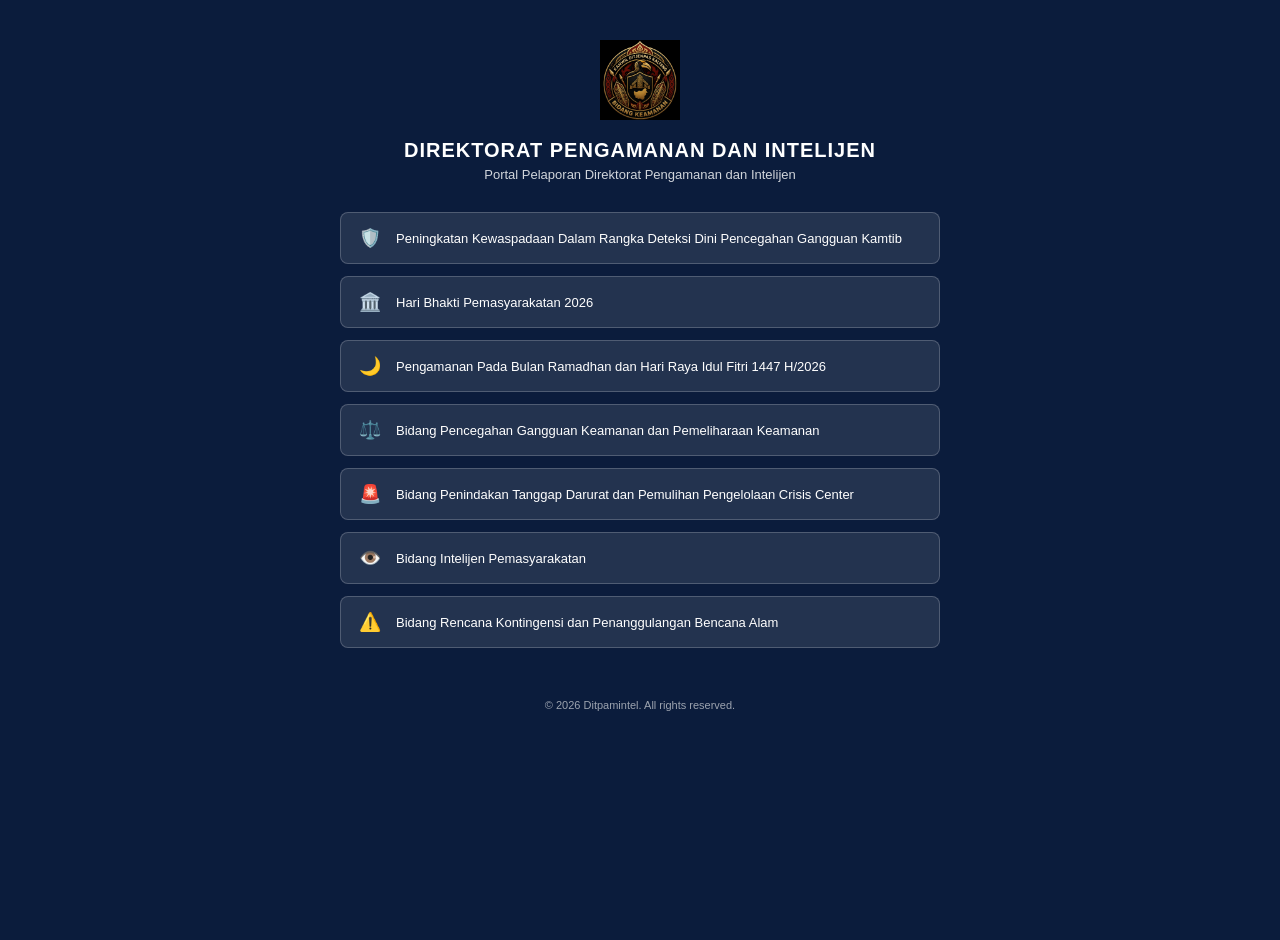
==== index.html @ e16921b6 "Add files via upload" ====
<!DOCTYPE html>
<html lang="id">
<head>
    <meta charset="UTF-8">
    <meta name="viewport" content="width=device-width, initial-scale=1.0">
    <title>Portal Pelaporan Direktorat Pengamanan dan Intelijen</title>
    <link rel="stylesheet" href="style.css">
</head>
<body>

    <!-- Bagian Header (Logo & Judul) -->
    <div class="header-container">
        <img src="logo.png" alt="Logo Instansi" class="logo">
        <h1>DIREKTORAT PENGAMANAN DAN INTELIJEN</h1>
        <p>Portal Pelaporan Direktorat Pengamanan dan Intelijen</p>
    </div>

    <!-- Bagian Tombol Menu / Kartu -->
    <div class="menu-container">
        <a href="#" class="menu-card">
            <span class="icon">🛡️</span>
            <span>Peningkatan Kewaspadaan Dalam Rangka Deteksi Dini Pencegahan Gangguan Kamtib</span>
        </a>
        <a href="#" class="menu-card">
            <span class="icon">🏛️</span>
            <span>Hari Bhakti Pemasyarakatan 2026</span>
        </a>
        <a href="#" class="menu-card">
            <span class="icon">🌙</span>
            <span>Pengamanan Pada Bulan Ramadhan dan Hari Raya Idul Fitri 1447 H/2026</span>
        </a>
        <a href="#" class="menu-card">
            <span class="icon">⚖️</span>
            <span>Bidang Pencegahan Gangguan Keamanan dan Pemeliharaan Keamanan</span>
        </a>
        <a href="#" class="menu-card">
            <span class="icon">🚨</span>
            <span>Bidang Penindakan Tanggap Darurat dan Pemulihan Pengelolaan Crisis Center</span>
        </a>
        <a href="#" class="menu-card">
            <span class="icon">👁️</span>
            <span>Bidang Intelijen Pemasyarakatan</span>
        </a>
        <a href="#" class="menu-card">
            <span class="icon">⚠️</span>
            <span>Bidang Rencana Kontingensi dan Penanggulangan Bencana Alam</span>
        </a>
    </div>

    <!-- Bagian Footer -->
    <footer>
        <p>&copy; 2026 Ditpamintel. All rights reserved.</p>
    </footer>

</body>
</html>
---- style.css ----
/* Mengatur latar belakang halaman menjadi biru tua */
body {
    background-color: #0b1c3c; /* Warna dasar biru tua */
    color: #ffffff; /* Warna teks putih */
    font-family: Arial, sans-serif;
    margin: 0;
    padding: 20px;
    display: flex;
    flex-direction: column;
    align-items: center;
    min-height: 100vh;
}

/* Pengaturan Header (Logo dan Judul) */
.header-container {
    text-align: center;
    margin-bottom: 30px;
    margin-top: 20px;
}

.logo {
    width: 80px; /* Ukuran lebar logo */
    height: auto;
    margin-bottom: 10px;
}

.header-container h1 {
    font-size: 20px;
    font-weight: bold;
    margin: 5px 0;
    letter-spacing: 1px;
}

.header-container p {
    font-size: 13px;
    color: #d1d5db;
    margin: 0;
}

/* Pengaturan Kontainer Menu */
.menu-container {
    width: 100%;
    max-width: 600px; /* Batas lebar maksimal kotak menu */
    display: flex;
    flex-direction: column;
    gap: 12px; /* Jarak antar tombol */
}

/* Pengaturan Kotak Tombol (Card) */
.menu-card {
    background-color: rgba(255, 255, 255, 0.1); /* Efek transparan tipis */
    border: 1px solid rgba(255, 255, 255, 0.2);
    color: #ffffff;
    padding: 14px 18px;
    border-radius: 8px; /* Membuat sudut tombol melengkung */
    text-decoration: none;
    display: flex;
    align-items: center;
    gap: 15px;
    font-size: 13px;
    font-weight: 500;
    transition: background-color 0.2s, transform 0.2s;
}

/* Efek saat kursor menyentuh tombol (hover) */
.menu-card:hover {
    background-color: rgba(255, 255, 255, 0.2);
    transform: translateY(-2px);
}

.icon {
    font-size: 18px;
}

/* Pengaturan Footer */
footer {
    margin-top: 40px;
    text-align: center;
    font-size: 11px;
    color: #9ca3af;
}
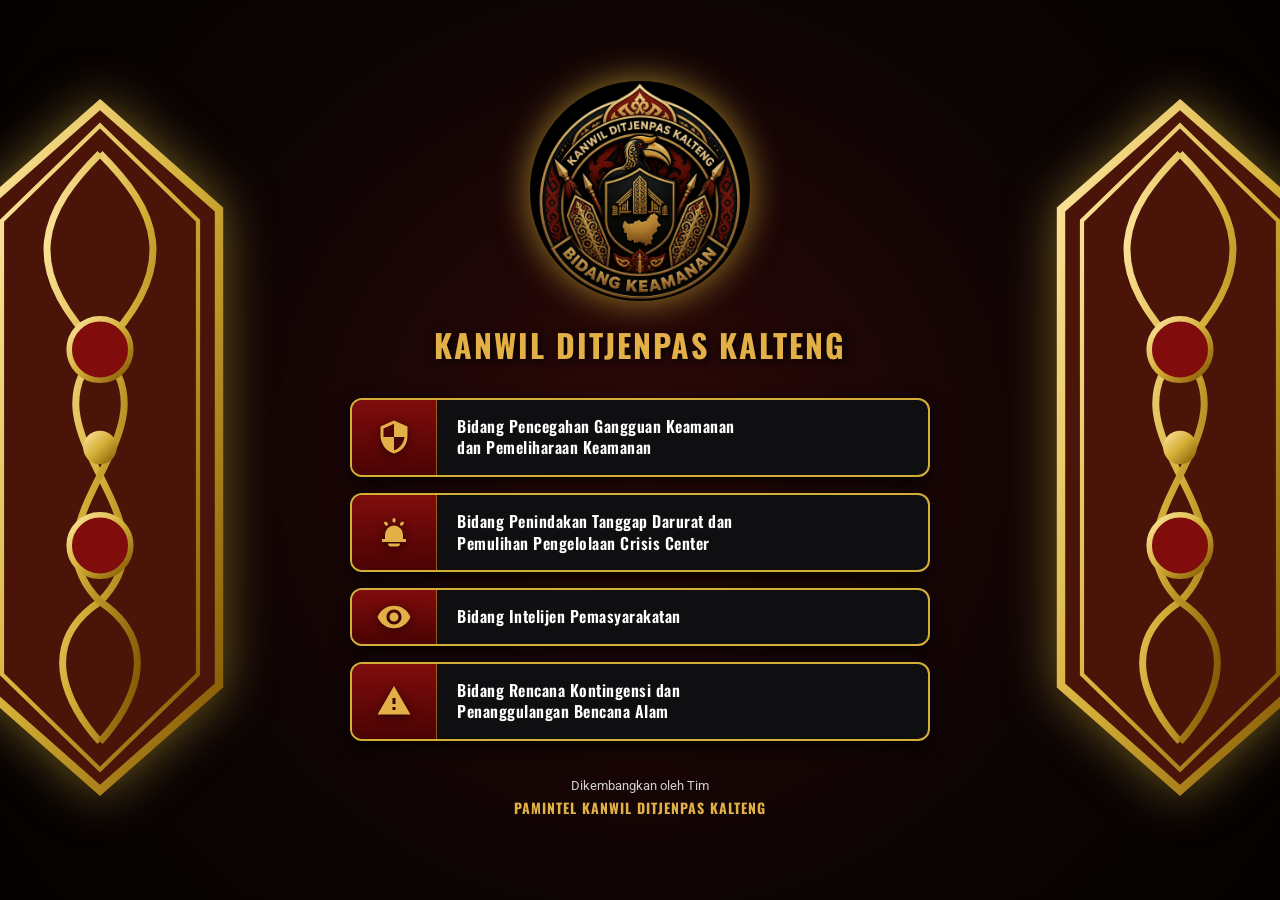
==== commit 06c75fbf: "Add files via upload" ====
--- a/index.html
+++ b/index.html
@@ -3,54 +3,116 @@
 <head>
     <meta charset="UTF-8">
     <meta name="viewport" content="width=device-width, initial-scale=1.0">
-    <title>Portal Pelaporan Direktorat Pengamanan dan Intelijen</title>
+    <title>KANWIL DITJENPAS KALTENG - Portal Pengamanan & Intelijen</title>
+    <link rel="preconnect" href="https://fonts.googleapis.com">
+    <link rel="preconnect" href="https://fonts.gstatic.com" crossorigin>
+    <link href="https://fonts.googleapis.com/css2?family=Oswald:wght@500;600;700&family=Roboto:wght@400;600;700&display=swap" rel="stylesheet">
     <link rel="stylesheet" href="style.css">
 </head>
 <body>
 
-    <!-- Bagian Header (Logo & Judul) -->
-    <div class="header-container">
-        <img src="logo.png" alt="Logo Instansi" class="logo">
-        <h1>DIREKTORAT PENGAMANAN DAN INTELIJEN</h1>
-        <p>Portal Pelaporan Direktorat Pengamanan dan Intelijen</p>
+    <!-- TALAWANG DAYAK RAKSASA SISI KIRI -->
+    <div class="talawang-side talawang-left">
+        <svg viewBox="0 0 200 500" class="talawang-svg">
+            <defs>
+                <linearGradient id="gold" x1="0%" y1="0%" x2="100%" y2="100%">
+                    <stop offset="0%" stop-color="#ffe8a3"/>
+                    <stop offset="50%" stop-color="#d4af37"/>
+                    <stop offset="100%" stop-color="#805300"/>
+                </linearGradient>
+            </defs>
+            <!-- Perisai Segienam khas Talawang -->
+            <polygon points="100,5 185,80 185,420 100,495 15,420 15,80" fill="#4a1508" stroke="url(#gold)" stroke-width="6"/>
+            <polygon points="100,20 170,88 170,412 100,480 30,412 30,88" fill="none" stroke="url(#gold)" stroke-width="3"/>
+            <!-- Ukiran Lengkung Dayak Padat -->
+            <path d="M100,40 C140,80 160,120 100,180 C40,240 160,300 100,360 C40,400 100,460 100,460" fill="none" stroke="url(#gold)" stroke-width="5"/>
+            <path d="M100,40 C60,80 40,120 100,180 C160,240 40,300 100,360 C160,400 100,460 100,460" fill="none" stroke="url(#gold)" stroke-width="5"/>
+            <circle cx="100" cy="180" r="22" fill="#800c0c" stroke="url(#gold)" stroke-width="4"/>
+            <circle cx="100" cy="320" r="22" fill="#800c0c" stroke="url(#gold)" stroke-width="4"/>
+            <circle cx="100" cy="250" r="12" fill="url(#gold)"/>
+        </svg>
     </div>
 
-    <!-- Bagian Tombol Menu / Kartu -->
-    <div class="menu-container">
-        <a href="#" class="menu-card">
-            <span class="icon">🛡️</span>
-            <span>Peningkatan Kewaspadaan Dalam Rangka Deteksi Dini Pencegahan Gangguan Kamtib</span>
-        </a>
-        <a href="#" class="menu-card">
-            <span class="icon">🏛️</span>
-            <span>Hari Bhakti Pemasyarakatan 2026</span>
-        </a>
-        <a href="#" class="menu-card">
-            <span class="icon">🌙</span>
-            <span>Pengamanan Pada Bulan Ramadhan dan Hari Raya Idul Fitri 1447 H/2026</span>
-        </a>
-        <a href="#" class="menu-card">
-            <span class="icon">⚖️</span>
-            <span>Bidang Pencegahan Gangguan Keamanan dan Pemeliharaan Keamanan</span>
-        </a>
-        <a href="#" class="menu-card">
-            <span class="icon">🚨</span>
-            <span>Bidang Penindakan Tanggap Darurat dan Pemulihan Pengelolaan Crisis Center</span>
-        </a>
-        <a href="#" class="menu-card">
-            <span class="icon">👁️</span>
-            <span>Bidang Intelijen Pemasyarakatan</span>
-        </a>
-        <a href="#" class="menu-card">
-            <span class="icon">⚠️</span>
-            <span>Bidang Rencana Kontingensi dan Penanggulangan Bencana Alam</span>
-        </a>
+    <!-- TALAWANG DAYAK RAKSASA SISI KANAN -->
+    <div class="talawang-side talawang-right">
+        <svg viewBox="0 0 200 500" class="talawang-svg">
+            <polygon points="100,5 185,80 185,420 100,495 15,420 15,80" fill="#4a1508" stroke="url(#gold)" stroke-width="6"/>
+            <polygon points="100,20 170,88 170,412 100,480 30,412 30,88" fill="none" stroke="url(#gold)" stroke-width="3"/>
+            <path d="M100,40 C140,80 160,120 100,180 C40,240 160,300 100,360 C40,400 100,460 100,460" fill="none" stroke="url(#gold)" stroke-width="5"/>
+            <path d="M100,40 C60,80 40,120 100,180 C160,240 40,300 100,360 C160,400 100,460 100,460" fill="none" stroke="url(#gold)" stroke-width="5"/>
+            <circle cx="100" cy="180" r="22" fill="#800c0c" stroke="url(#gold)" stroke-width="4"/>
+            <circle cx="100" cy="320" r="22" fill="#800c0c" stroke="url(#gold)" stroke-width="4"/>
+            <circle cx="100" cy="250" r="12" fill="url(#gold)"/>
+        </svg>
     </div>
 
-    <!-- Bagian Footer -->
-    <footer>
-        <p>&copy; 2026 Ditpamintel. All rights reserved.</p>
-    </footer>
+    <!-- KONTAINER UTAMA -->
+    <div class="main-wrapper">
+
+        <!-- LOGO BANYAK BERPENDAR TANPA KOTAK HITAM -->
+        <div class="header-box">
+            <div class="logo-glow-container">
+                <img src="logo-keamanan.png" alt="Logo Bidang Keamanan" class="logo-image">
+            </div>
+            <h1 class="header-title">KANWIL DITJENPAS KALTENG</h1>
+        </div>
+
+        <!-- 4 KOTAK MENU -->
+        <div class="menu-container">
+
+            <a href="#" class="card-item">
+                <div class="card-icon-wrapper">
+                    <svg class="custom-icon" viewBox="0 0 24 24" fill="currentColor">
+                        <path d="M12 1L3 5v6c0 5.55 3.84 10.74 9 12 5.16-1.26 9-5.45 9-12V5l-9-4zm0 10.99h7c-.53 4.12-3.28 7.79-7 8.94V12H5V6.3l7-3.11v8.8z"/>
+                    </svg>
+                </div>
+                <div class="card-label">
+                    Bidang Pencegahan Gangguan Keamanan<br>dan Pemeliharaan Keamanan
+                </div>
+            </a>
+
+            <a href="#" class="card-item">
+                <div class="card-icon-wrapper">
+                    <svg class="custom-icon" viewBox="0 0 24 24" fill="currentColor">
+                        <path d="M12 2a1 1 0 011 1v1a1 1 0 11-2 0V3a1 1 0 011-1zm6.36 2.64a1 1 0 010 1.41l-.7.71a1 1 0 11-1.42-1.42l.71-.7a1 1 0 011.41 0zM5.64 4.64a1 1 0 011.41 0l.71.7a1 1 0 11-1.42 1.42l-.7-.71a1 1 0 010-1.41zM12 7a6 6 0 00-6 6v3h12v-3a6 6 0 00-6-6zm-8 9h16v2H4v-2zm4 3h8a2 2 0 01-2 2h-4a2 2 0 01-2-2z"/>
+                    </svg>
+                </div>
+                <div class="card-label">
+                    Bidang Penindakan Tanggap Darurat dan<br>Pemulihan Pengelolaan Crisis Center
+                </div>
+            </a>
+
+            <a href="#" class="card-item">
+                <div class="card-icon-wrapper">
+                    <svg class="custom-icon" viewBox="0 0 24 24" fill="currentColor">
+                        <path d="M12 4.5C7 4.5 2.73 7.61 1 12c1.73 4.39 6 7.5 11 7.5s9.27-3.11 11-7.5c-1.73-4.39-6-7.5-11-7.5zM12 17c-2.76 0-5-2.24-5-5s2.24-5 5-5 5 2.24 5 5-2.24 5-5 5zm0-8c-1.66 0-3 1.34-3 3s1.34 3 3 3 3-1.34 3-3-1.34-3-3-3z"/>
+                    </svg>
+                </div>
+                <div class="card-label">
+                    Bidang Intelijen Pemasyarakatan
+                </div>
+            </a>
+
+            <a href="#" class="card-item">
+                <div class="card-icon-wrapper">
+                    <svg class="custom-icon" viewBox="0 0 24 24" fill="currentColor">
+                        <path d="M1 21h22L12 2 1 21zm12-3h-2v-2h2v2zm0-4h-2v-4h2v4z"/>
+                    </svg>
+                </div>
+                <div class="card-label">
+                    Bidang Rencana Kontingensi dan<br>Penanggulangan Bencana Alam
+                </div>
+            </a>
+
+        </div>
+
+        <!-- FOOTER -->
+        <footer class="footer-text">
+            <p>Dikembangkan oleh Tim</p>
+            <p class="footer-bold">PAMINTEL KANWIL DITJENPAS KALTENG</p>
+        </footer>
+
+    </div>
 
 </body>
 </html>
--- a/style.css
+++ b/style.css
@@ -1,81 +1,172 @@
-/* Mengatur latar belakang halaman menjadi biru tua */
+* {
+    box-sizing: border-box;
+    margin: 0;
+    padding: 0;
+}
+
 body {
-    background-color: #0b1c3c; /* Warna dasar biru tua */
-    color: #ffffff; /* Warna teks putih */
-    font-family: Arial, sans-serif;
-    margin: 0;
-    padding: 20px;
+    background: radial-gradient(circle at center, #2e0808 0%, #0d0404 60%, #050202 100%);
+    color: #ffffff;
+    font-family: 'Oswald', 'Arial Narrow', sans-serif;
+    min-height: 100vh;
+    display: flex;
+    justify-content: center;
+    align-items: center;
+    position: relative;
+    overflow-x: hidden;
+    padding: 20px 15px;
+}
+
+/* --- TAMPILAN TALAWANG TEGAS DUA SISI --- */
+.talawang-side {
+    position: fixed;
+    top: 50%;
+    transform: translateY(-50%);
+    width: 280px; /* Ukuran besar & menjorok gagah */
+    height: auto;
+    z-index: 1;
+    pointer-events: none;
+    filter: drop-shadow(0 0 25px rgba(212, 175, 55, 0.5));
+}
+
+.talawang-left {
+    left: -40px; /* Menjorok ke dalam di kiri */
+}
+
+.talawang-right {
+    right: -40px; /* Menjorok ke dalam di kanan */
+}
+
+.talawang-svg {
+    width: 100%;
+    height: auto;
+}
+
+/* --- KONTAINER UTAMA --- */
+.main-wrapper {
+    width: 100%;
+    max-width: 580px;
+    text-align: center;
+    z-index: 2;
     display: flex;
     flex-direction: column;
     align-items: center;
-    min-height: 100vh;
 }
 
-/* Pengaturan Header (Logo dan Judul) */
-.header-container {
-    text-align: center;
+/* --- LOGO TANPA KOTAK HITAM --- */
+.header-box {
     margin-bottom: 30px;
-    margin-top: 20px;
 }
 
-.logo {
-    width: 80px; /* Ukuran lebar logo */
-    height: auto;
-    margin-bottom: 10px;
+.logo-glow-container {
+    display: inline-block;
+    border-radius: 50%;
+    background: #000;
+    box-shadow: 0 0 35px rgba(212, 175, 55, 0.7);
+    margin-bottom: 15px;
+    overflow: hidden;
 }
 
-.header-container h1 {
-    font-size: 20px;
-    font-weight: bold;
-    margin: 5px 0;
+.logo-image {
+    width: 220px;
+    height: auto;
+    display: block;
+    mix-blend-mode: screen; /* Menghilangkan background hitam logo */
+}
+
+.header-title {
+    font-family: 'Oswald', sans-serif;
+    font-size: 32px;
+    font-weight: 700;
+    letter-spacing: 2px;
+    color: #e2b047;
+    text-transform: uppercase;
+    text-shadow: 2px 2px 8px rgba(0, 0, 0, 0.95);
+}
+
+/* --- KOTAK MENU --- */
+.menu-container {
+    width: 100%;
+    display: flex;
+    flex-direction: column;
+    gap: 16px;
+}
+
+.card-item {
+    background: #0f0f12;
+    border: 2px solid #d4af37;
+    border-radius: 12px;
+    display: flex;
+    align-items: stretch;
+    text-decoration: none;
+    overflow: hidden;
+    box-shadow: 0 6px 18px rgba(0, 0, 0, 0.8);
+    transition: all 0.25s ease-in-out;
+}
+
+.card-item:hover {
+    border-color: #ffffff;
+    box-shadow: 0 8px 25px rgba(226, 176, 71, 0.5);
+    transform: translateY(-2px);
+}
+
+.card-icon-wrapper {
+    background: linear-gradient(180deg, #800c0c 0%, #4a0303 100%);
+    width: 85px;
+    min-width: 85px;
+    display: flex;
+    justify-content: center;
+    align-items: center;
+    border-right: 1px solid rgba(212, 175, 55, 0.5);
+}
+
+.custom-icon {
+    width: 36px;
+    height: 36px;
+    fill: #e2b047;
+    filter: drop-shadow(0 2px 4px rgba(0,0,0,0.6));
+}
+
+.card-label {
+    padding: 16px 20px;
+    color: #ffffff;
+    font-family: 'Oswald', sans-serif;
+    font-size: 16px;
+    font-weight: 600;
+    line-height: 1.35;
+    text-align: left;
+    display: flex;
+    align-items: center;
+    letter-spacing: 0.5px;
+}
+
+/* --- FOOTER --- */
+.footer-text {
+    margin-top: 35px;
+    font-family: 'Roboto', sans-serif;
+    font-size: 13px;
+    color: #d1d1d1;
+    line-height: 1.6;
+}
+
+.footer-bold {
+    font-family: 'Oswald', sans-serif;
+    font-size: 14px;
+    font-weight: 700;
+    color: #e2b047;
     letter-spacing: 1px;
 }
 
-.header-container p {
-    font-size: 13px;
-    color: #d1d5db;
-    margin: 0;
+/* --- RESPONSIVE UNTUK MONITORS & HP --- */
+@media (max-width: 1100px) {
+    .talawang-side {
+        width: 180px;
+        opacity: 0.7;
+    }
 }
 
-/* Pengaturan Kontainer Menu */
-.menu-container {
-    width: 100%;
-    max-width: 600px; /* Batas lebar maksimal kotak menu */
-    display: flex;
-    flex-direction: column;
-    gap: 12px; /* Jarak antar tombol */
-}
-
-/* Pengaturan Kotak Tombol (Card) */
-.menu-card {
-    background-color: rgba(255, 255, 255, 0.1); /* Efek transparan tipis */
-    border: 1px solid rgba(255, 255, 255, 0.2);
-    color: #ffffff;
-    padding: 14px 18px;
-    border-radius: 8px; /* Membuat sudut tombol melengkung */
-    text-decoration: none;
-    display: flex;
-    align-items: center;
-    gap: 15px;
-    font-size: 13px;
-    font-weight: 500;
-    transition: background-color 0.2s, transform 0.2s;
-}
-
-/* Efek saat kursor menyentuh tombol (hover) */
-.menu-card:hover {
-    background-color: rgba(255, 255, 255, 0.2);
-    transform: translateY(-2px);
-}
-
-.icon {
-    font-size: 18px;
-}
-
-/* Pengaturan Footer */
-footer {
-    margin-top: 40px;
-    text-align: center;
-    font-size: 11px;
-    color: #9ca3af;
+@media (max-width: 768px) {
+    .talawang-side {
+        display: none; /* Otomatis tersembunyi di layar HP agar menu tidak tertutup */
+    }
 }
